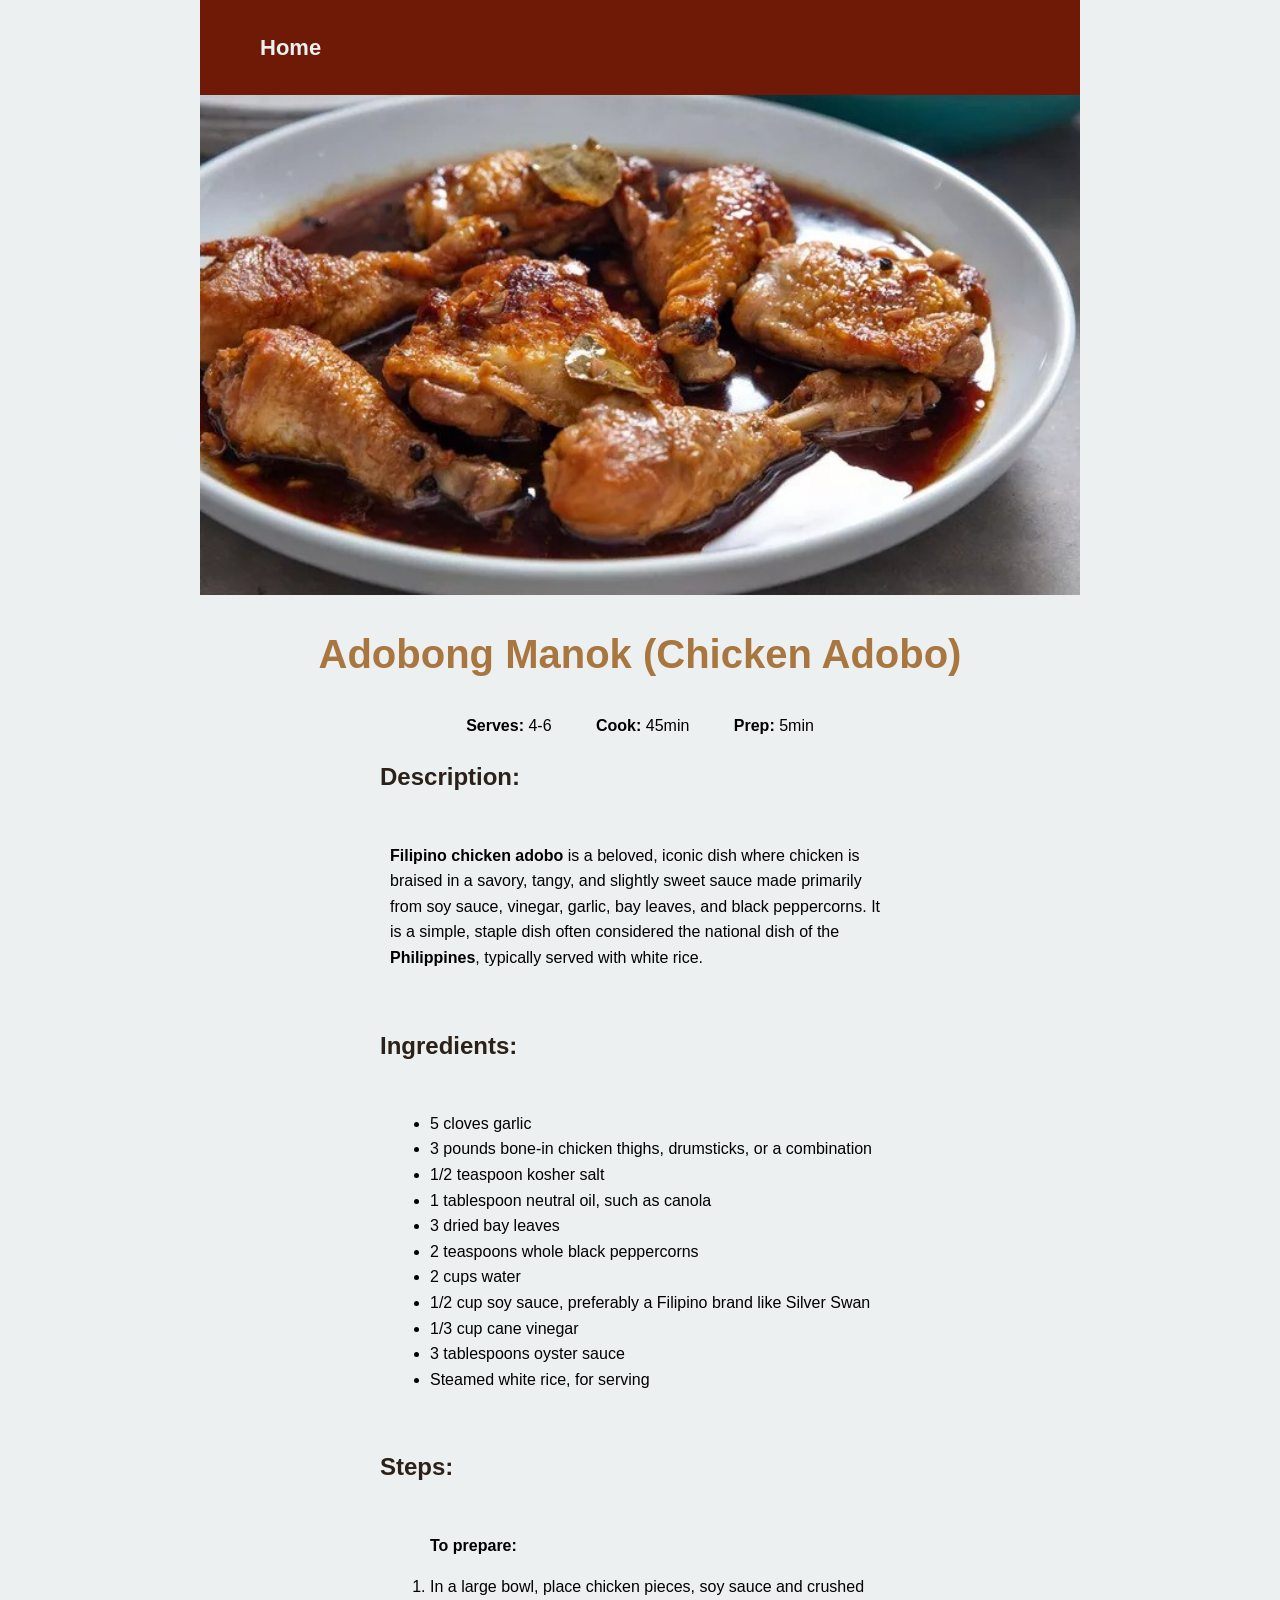
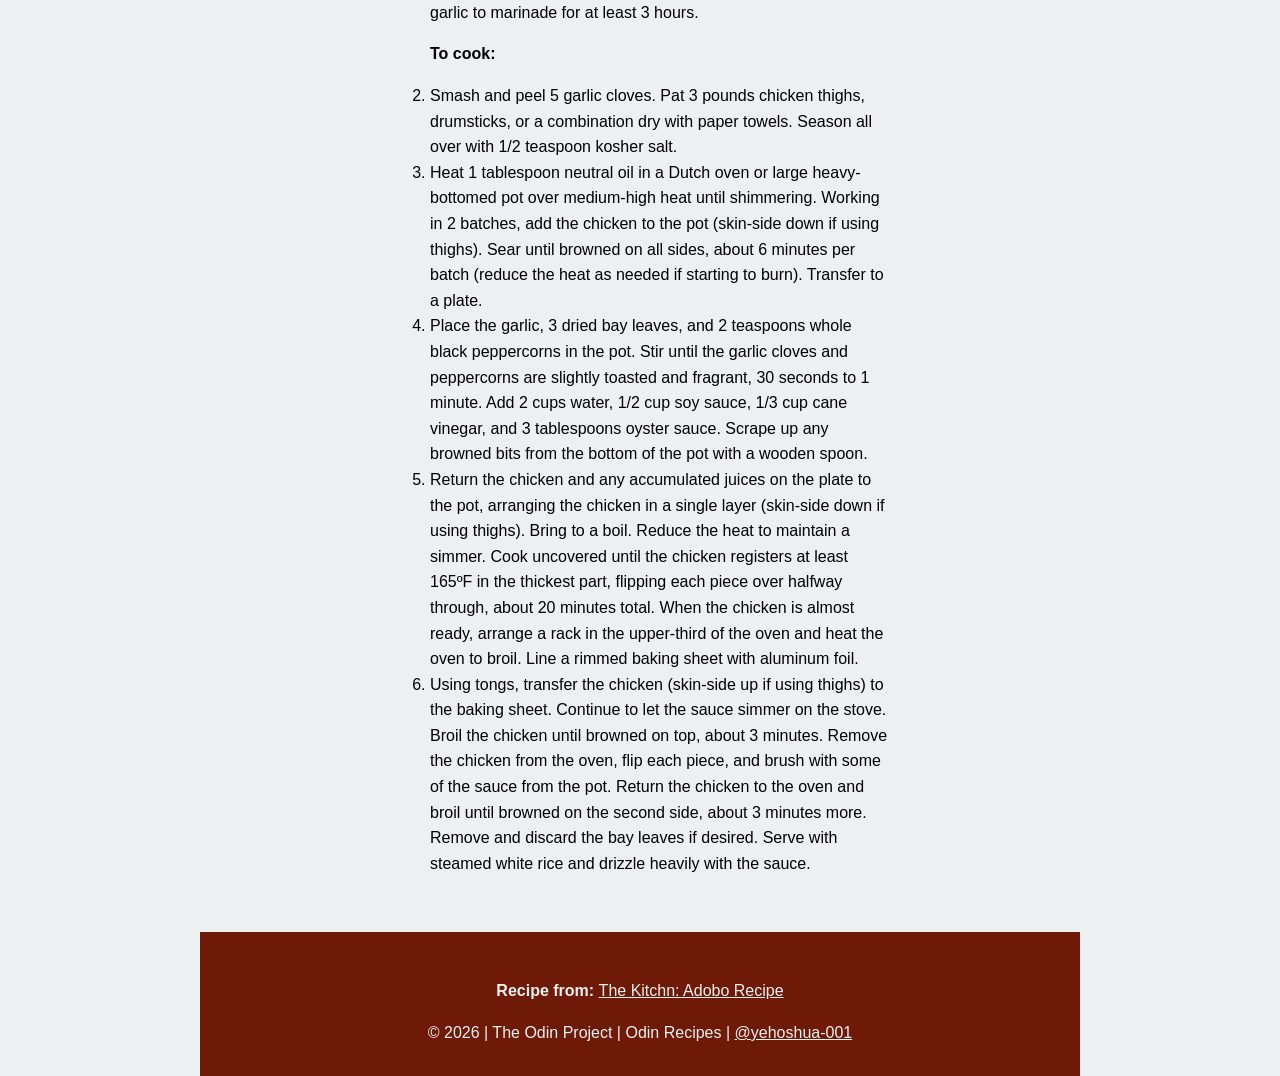
==== recipes/adobo.html @ 8dfc2c0f "Edit and overhaul the entire project Edit the index.html and its style.css. Edit the recipes html, r" ====
<!DOCTYPE html>
<html lang="en">
    <head>
        <meta charset="UTF-8">
        <meta name="viewport" content="width=device-width, initial-scale=1.0">
        <title>Adobo Recipe</title>
        <link rel="stylesheet" href="../css/adobo.css">
    </head>

    <body>
        <header>
            <a class="header" href="../index.html">Home</a>
        </header>

        <div class="images">
            <img class="adobo" src="../images/chicken-adobo-from-serious-eats.jpg" alt="Adobong Manok (Chicken Adobo)">
        </div>

        <h1>Adobong Manok (Chicken Adobo)</h1>

        <div class="note">
            <p class="serve"><strong>Serves:</strong> 4-6</p>
            <p class="cook"><strong>Cook:</strong> 45min</p>
            <p class="prep"><strong>Prep:</strong> 5min</p>
        </div>
                
        <h2>Description:</h2>
        <div class="description">
            <p><strong>Filipino chicken adobo</strong> is a beloved, iconic dish where chicken is braised in a savory, tangy, and slightly sweet sauce made primarily from soy sauce, vinegar, garlic, bay leaves, and black peppercorns. It is a simple, staple dish often considered the national dish of the <strong>Philippines</strong>, typically served with white rice.</p>
        </div>

        <h2>Ingredients:</h2>
        <div class="ingredients">
            <ul>
                <li>5 cloves garlic</li>
                <li>3 pounds bone-in chicken thighs, drumsticks, or a combination</li>
                <li>1/2 teaspoon kosher salt</li>
                <li>1 tablespoon neutral oil, such as canola</li>
                <li>3 dried bay leaves</li>
                <li>2 teaspoons whole black peppercorns</li>
                <li>2 cups water</li>
                <li>1/2 cup soy sauce, preferably a Filipino brand like Silver Swan</li>
                <li>1/3 cup cane vinegar</li>
                <li>3 tablespoons oyster sauce</li>
                <li>Steamed white rice, for serving</li>
            </ul>
        </div>

        <h2>Steps:</h2>
        <div class="steps">
            <ol>
                <p><strong>To prepare:</strong></p>
                <li>In a large bowl, place chicken pieces, soy sauce and crushed garlic to marinade for at least 3 hours.</li>
                <p><strong>To cook:</strong></p>
                <li>Smash and peel 5 garlic cloves. Pat 3 pounds chicken thighs, drumsticks, or a combination dry with paper towels.
                    Season all over with 1/2 teaspoon kosher salt.</li>
                <li>Heat 1 tablespoon neutral oil in a Dutch oven or large heavy-bottomed pot over medium-high heat until shimmering. 
                    Working in 2 batches, add the chicken to the pot (skin-side down if using thighs). Sear until browned on all sides, 
                    about 6 minutes per batch (reduce the heat as needed if starting to burn). Transfer to a plate.</li>
                <li>Place the garlic, 3 dried bay leaves, and 2 teaspoons whole black peppercorns in the pot. 
                    Stir until the garlic cloves and peppercorns are slightly toasted and fragrant, 30 seconds to 1 minute. 
                    Add 2 cups water, 1/2 cup soy sauce, 1/3 cup cane vinegar, and 3 tablespoons oyster sauce. 
                    Scrape up any browned bits from the bottom of the pot with a wooden spoon.</li>
                <li>Return the chicken and any accumulated juices on the plate to the pot, arranging the chicken in a single layer (skin-side down if using thighs). 
                    Bring to a boil. Reduce the heat to maintain a simmer. Cook uncovered until the chicken registers at least 165ºF in the thickest part, 
                    flipping each piece over halfway through, about 20 minutes total. When the chicken is almost ready, arrange a rack in the upper-third of the oven and heat the oven to broil. 
                    Line a rimmed baking sheet with aluminum foil.</li>
                <li>Using tongs, transfer the chicken (skin-side up if using thighs) to the baking sheet. Continue to let the sauce simmer on the stove. 
                    Broil the chicken until browned on top, about 3 minutes. Remove the chicken from the oven, flip each piece, and brush with some of the sauce from the pot. 
                    Return the chicken to the oven and broil until browned on the second side, about 3 minutes more. Remove and discard the bay leaves if desired. 
                    Serve with steamed white rice and drizzle heavily with the sauce.</li>
            </ol>            
        </div>

        <footer>
            <p><strong>Recipe from: </strong><a class="footerlink" href="https://www.thekitchn.com/filipino-chicken-adobo-recipe-23652486" target="_blank">The Kitchn: Adobo Recipe</a></p>
            &copy; 2026 | The Odin Project | Odin Recipes | <a class="creator" href="https://github.com/yehoshua-001/odin-recipes">@yehoshua-001</a>
        </footer>
    </body>
</html>
---- css/adobo.css ----
* {
    box-sizing: border-box;
}

body {
    font-family: Verdana, Garamond, "Gill Sans", sans-serif;
    font-size: 1rem;
    line-height: 1.6;
    background-color: #ECF0F1;
    margin-top: 0;
    margin-bottom: 0;
    margin-left: 200px;
    margin-right: 200px;
}

header,
.header {
    font-size: 22px;
    font-weight: 700;
    text-align: start;
    background-color: #6F1A07;
    color: #ECF0F1;
    margin: 0;
    padding: 30px;
    text-decoration: none;
}

.images {
    background-color: black;
    height: 500px;
    width: auto;
}

.adobo {
    width: 100%;
    height: 100%;
    object-fit: cover;
}

h1 {
    color: #A8763E;
    font-size: 40px;
    text-align: center;
}

.note {
    text-align: center;
}

.serve,
.cook,
.prep {
    display: inline;
    margin: 20px;
}

h2 {
    color: #2B2118;
    margin-left: 180px;
}

.description {
    margin-bottom: 30px;
    margin-left: 180px;
    margin-right: 180px;
    padding: 10px;
}

.ingredients,
.steps {
    margin-bottom: 30px;
    margin-left: 180px;
    margin-right: 180px;
    padding: 10px;
}

footer {
    text-align: center;
    padding: 30px;
    background-color: #6F1A07;
    color: #ECF0F1;
}

.footerlink,
.creator {
    font-size: 16px;
    color: #ECF0F1;
}
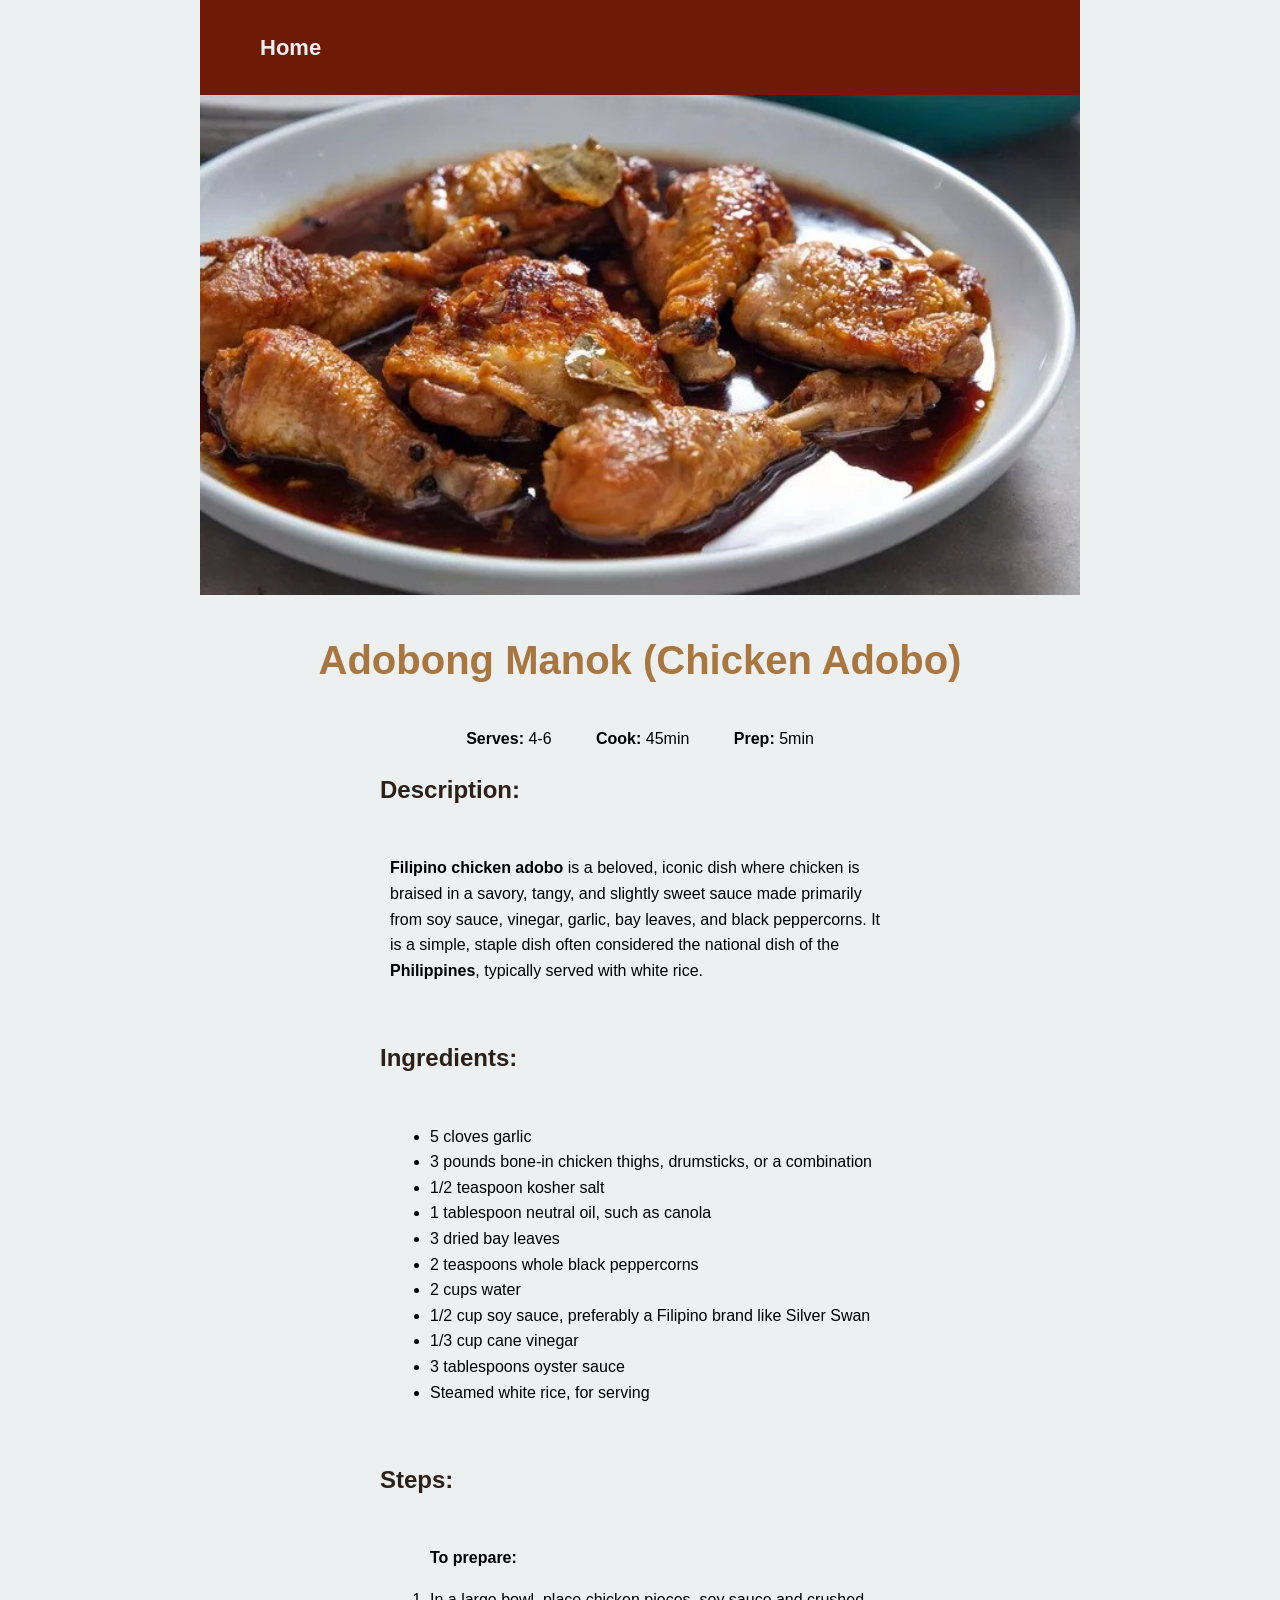
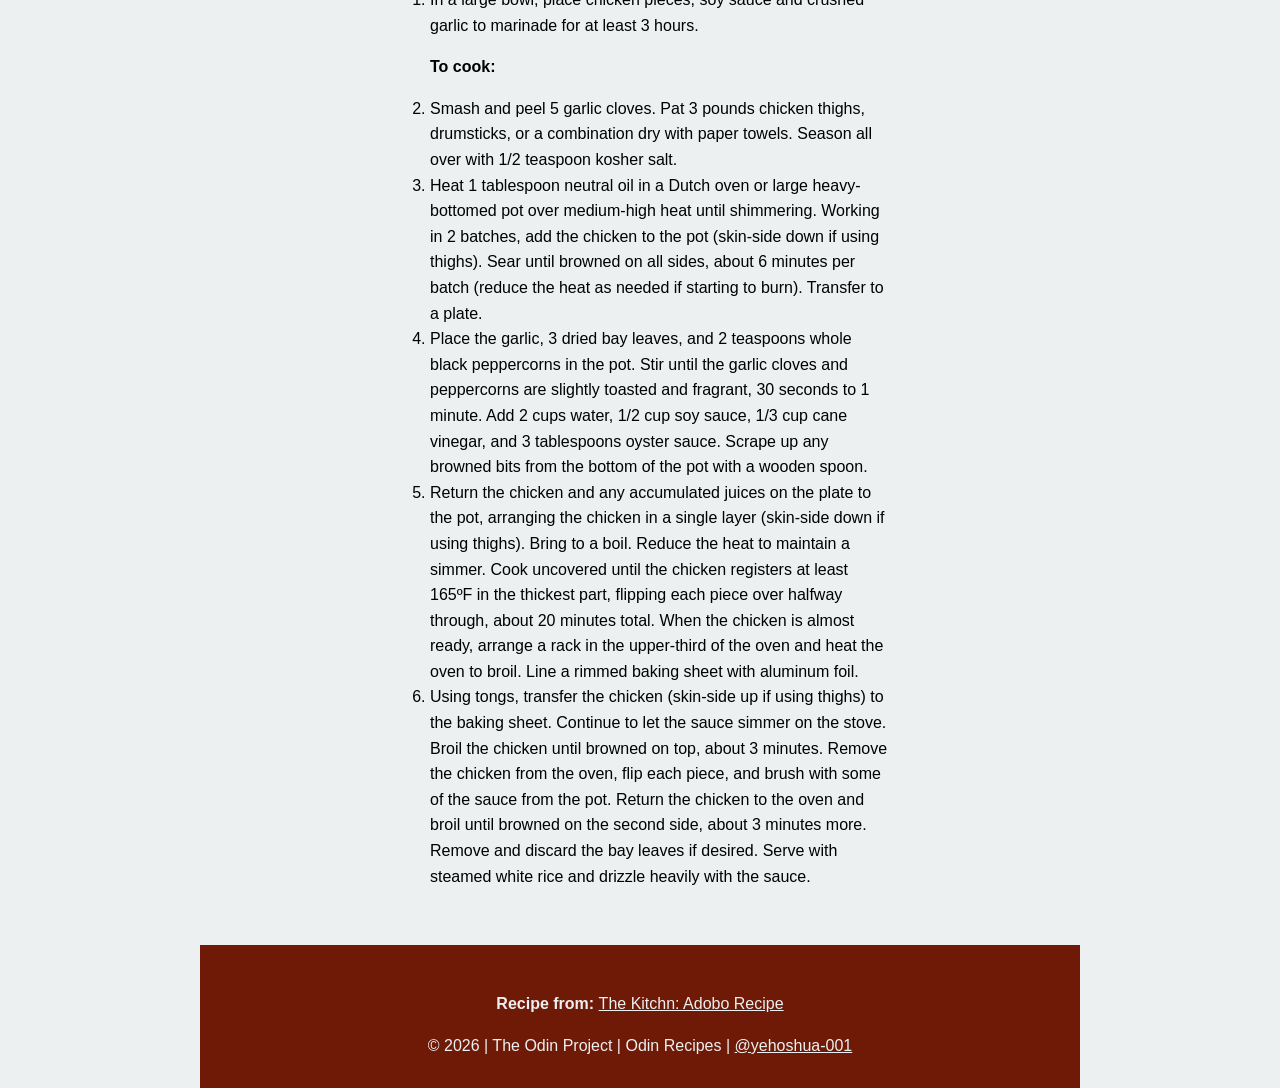
==== commit b5b86ac5: "Edit adobo.html Add <main> and <section> elements for better margin and wrapping." ====
--- a/recipes/adobo.html
+++ b/recipes/adobo.html
@@ -12,65 +12,79 @@
             <a class="header" href="../index.html">Home</a>
         </header>
 
-        <div class="images">
-            <img class="adobo" src="../images/chicken-adobo-from-serious-eats.jpg" alt="Adobong Manok (Chicken Adobo)">
-        </div>
+        <main>
+            <section>
+                <div class="images">
+                    <img class="adobo" src="../images/chicken-adobo-from-serious-eats.jpg" alt="Adobong Manok (Chicken Adobo)">
+                </div>                
+            </section>
 
-        <h1>Adobong Manok (Chicken Adobo)</h1>
+            <section>
+                <h1>Adobong Manok (Chicken Adobo)</h1>                
+            </section>
 
-        <div class="note">
-            <p class="serve"><strong>Serves:</strong> 4-6</p>
-            <p class="cook"><strong>Cook:</strong> 45min</p>
-            <p class="prep"><strong>Prep:</strong> 5min</p>
-        </div>
-                
-        <h2>Description:</h2>
-        <div class="description">
-            <p><strong>Filipino chicken adobo</strong> is a beloved, iconic dish where chicken is braised in a savory, tangy, and slightly sweet sauce made primarily from soy sauce, vinegar, garlic, bay leaves, and black peppercorns. It is a simple, staple dish often considered the national dish of the <strong>Philippines</strong>, typically served with white rice.</p>
-        </div>
+            <section>
+                <div class="note">
+                    <p class="serve"><strong>Serves:</strong> 4-6</p>
+                    <p class="cook"><strong>Cook:</strong> 45min</p>
+                    <p class="prep"><strong>Prep:</strong> 5min</p>
+                </div>                
+            </section>
 
-        <h2>Ingredients:</h2>
-        <div class="ingredients">
-            <ul>
-                <li>5 cloves garlic</li>
-                <li>3 pounds bone-in chicken thighs, drumsticks, or a combination</li>
-                <li>1/2 teaspoon kosher salt</li>
-                <li>1 tablespoon neutral oil, such as canola</li>
-                <li>3 dried bay leaves</li>
-                <li>2 teaspoons whole black peppercorns</li>
-                <li>2 cups water</li>
-                <li>1/2 cup soy sauce, preferably a Filipino brand like Silver Swan</li>
-                <li>1/3 cup cane vinegar</li>
-                <li>3 tablespoons oyster sauce</li>
-                <li>Steamed white rice, for serving</li>
-            </ul>
-        </div>
+            <section>
+                <h2>Description:</h2>
+                <div class="description">
+                    <p><strong>Filipino chicken adobo</strong> is a beloved, iconic dish where chicken is braised in a savory, tangy, and slightly sweet sauce made primarily from soy sauce, vinegar, garlic, bay leaves, and black peppercorns. It is a simple, staple dish often considered the national dish of the <strong>Philippines</strong>, typically served with white rice.</p>
+                </div>                
+            </section>
 
-        <h2>Steps:</h2>
-        <div class="steps">
-            <ol>
-                <p><strong>To prepare:</strong></p>
-                <li>In a large bowl, place chicken pieces, soy sauce and crushed garlic to marinade for at least 3 hours.</li>
-                <p><strong>To cook:</strong></p>
-                <li>Smash and peel 5 garlic cloves. Pat 3 pounds chicken thighs, drumsticks, or a combination dry with paper towels.
-                    Season all over with 1/2 teaspoon kosher salt.</li>
-                <li>Heat 1 tablespoon neutral oil in a Dutch oven or large heavy-bottomed pot over medium-high heat until shimmering. 
-                    Working in 2 batches, add the chicken to the pot (skin-side down if using thighs). Sear until browned on all sides, 
-                    about 6 minutes per batch (reduce the heat as needed if starting to burn). Transfer to a plate.</li>
-                <li>Place the garlic, 3 dried bay leaves, and 2 teaspoons whole black peppercorns in the pot. 
-                    Stir until the garlic cloves and peppercorns are slightly toasted and fragrant, 30 seconds to 1 minute. 
-                    Add 2 cups water, 1/2 cup soy sauce, 1/3 cup cane vinegar, and 3 tablespoons oyster sauce. 
-                    Scrape up any browned bits from the bottom of the pot with a wooden spoon.</li>
-                <li>Return the chicken and any accumulated juices on the plate to the pot, arranging the chicken in a single layer (skin-side down if using thighs). 
-                    Bring to a boil. Reduce the heat to maintain a simmer. Cook uncovered until the chicken registers at least 165ºF in the thickest part, 
-                    flipping each piece over halfway through, about 20 minutes total. When the chicken is almost ready, arrange a rack in the upper-third of the oven and heat the oven to broil. 
-                    Line a rimmed baking sheet with aluminum foil.</li>
-                <li>Using tongs, transfer the chicken (skin-side up if using thighs) to the baking sheet. Continue to let the sauce simmer on the stove. 
-                    Broil the chicken until browned on top, about 3 minutes. Remove the chicken from the oven, flip each piece, and brush with some of the sauce from the pot. 
-                    Return the chicken to the oven and broil until browned on the second side, about 3 minutes more. Remove and discard the bay leaves if desired. 
-                    Serve with steamed white rice and drizzle heavily with the sauce.</li>
-            </ol>            
-        </div>
+            <section>
+                <h2>Ingredients:</h2>
+                <div class="ingredients">
+                    <ul>
+                        <li>5 cloves garlic</li>
+                        <li>3 pounds bone-in chicken thighs, drumsticks, or a combination</li>
+                        <li>1/2 teaspoon kosher salt</li>
+                        <li>1 tablespoon neutral oil, such as canola</li>
+                        <li>3 dried bay leaves</li>
+                        <li>2 teaspoons whole black peppercorns</li>
+                        <li>2 cups water</li>
+                        <li>1/2 cup soy sauce, preferably a Filipino brand like Silver Swan</li>
+                        <li>1/3 cup cane vinegar</li>
+                        <li>3 tablespoons oyster sauce</li>
+                        <li>Steamed white rice, for serving</li>
+                    </ul>
+                </div>                
+            </section>
+
+            <section>
+                <h2>Steps:</h2>
+                <div class="steps">
+                    <ol>
+                        <p><strong>To prepare:</strong></p>
+                        <li>In a large bowl, place chicken pieces, soy sauce and crushed garlic to marinade for at least 3 hours.</li>
+                        <p><strong>To cook:</strong></p>
+                        <li>Smash and peel 5 garlic cloves. Pat 3 pounds chicken thighs, drumsticks, or a combination dry with paper towels.
+                            Season all over with 1/2 teaspoon kosher salt.</li>
+                        <li>Heat 1 tablespoon neutral oil in a Dutch oven or large heavy-bottomed pot over medium-high heat until shimmering. 
+                            Working in 2 batches, add the chicken to the pot (skin-side down if using thighs). Sear until browned on all sides, 
+                            about 6 minutes per batch (reduce the heat as needed if starting to burn). Transfer to a plate.</li>
+                        <li>Place the garlic, 3 dried bay leaves, and 2 teaspoons whole black peppercorns in the pot. 
+                            Stir until the garlic cloves and peppercorns are slightly toasted and fragrant, 30 seconds to 1 minute. 
+                            Add 2 cups water, 1/2 cup soy sauce, 1/3 cup cane vinegar, and 3 tablespoons oyster sauce. 
+                            Scrape up any browned bits from the bottom of the pot with a wooden spoon.</li>
+                        <li>Return the chicken and any accumulated juices on the plate to the pot, arranging the chicken in a single layer (skin-side down if using thighs). 
+                            Bring to a boil. Reduce the heat to maintain a simmer. Cook uncovered until the chicken registers at least 165ºF in the thickest part, 
+                            flipping each piece over halfway through, about 20 minutes total. When the chicken is almost ready, arrange a rack in the upper-third of the oven and heat the oven to broil. 
+                            Line a rimmed baking sheet with aluminum foil.</li>
+                        <li>Using tongs, transfer the chicken (skin-side up if using thighs) to the baking sheet. Continue to let the sauce simmer on the stove. 
+                            Broil the chicken until browned on top, about 3 minutes. Remove the chicken from the oven, flip each piece, and brush with some of the sauce from the pot. 
+                            Return the chicken to the oven and broil until browned on the second side, about 3 minutes more. Remove and discard the bay leaves if desired. 
+                            Serve with steamed white rice and drizzle heavily with the sauce.</li>
+                    </ol>            
+                </div>                
+            </section>
+        </main>
 
         <footer>
             <p><strong>Recipe from: </strong><a class="footerlink" href="https://www.thekitchn.com/filipino-chicken-adobo-recipe-23652486" target="_blank">The Kitchn: Adobo Recipe</a></p>
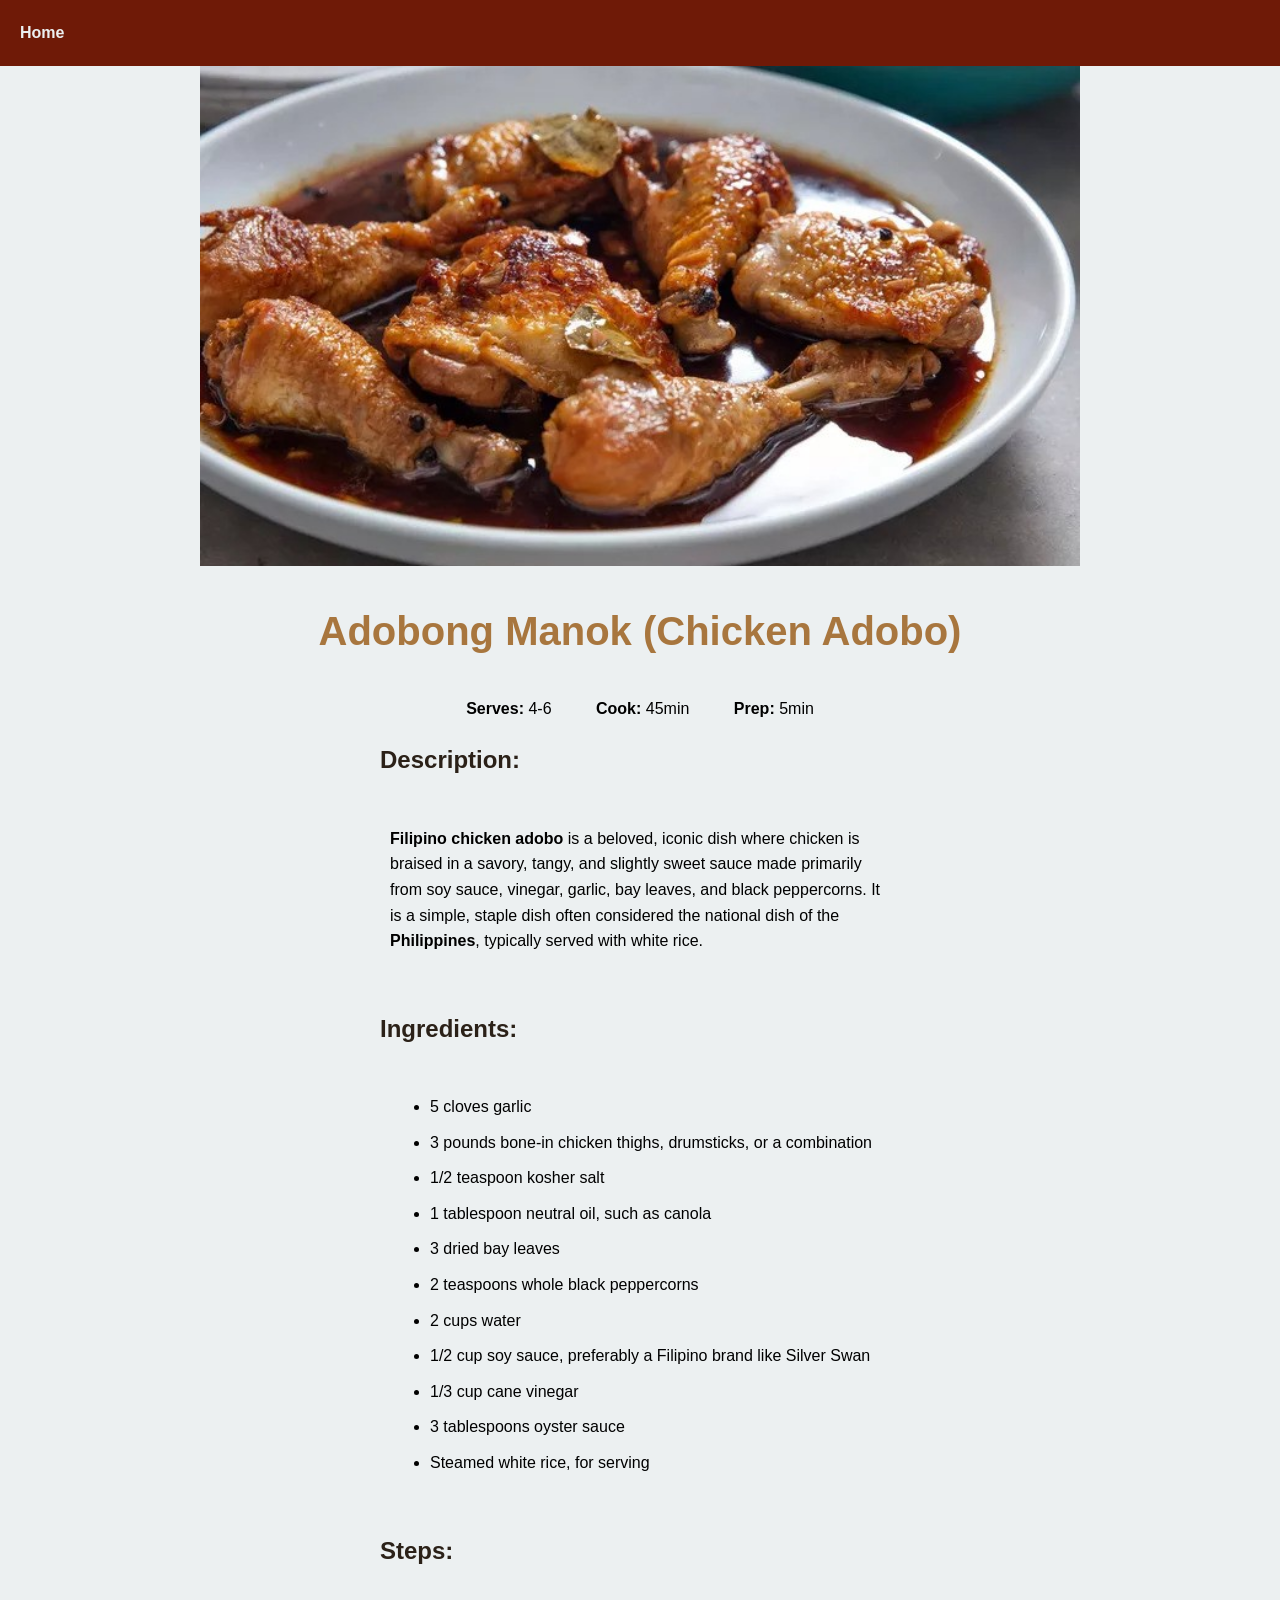
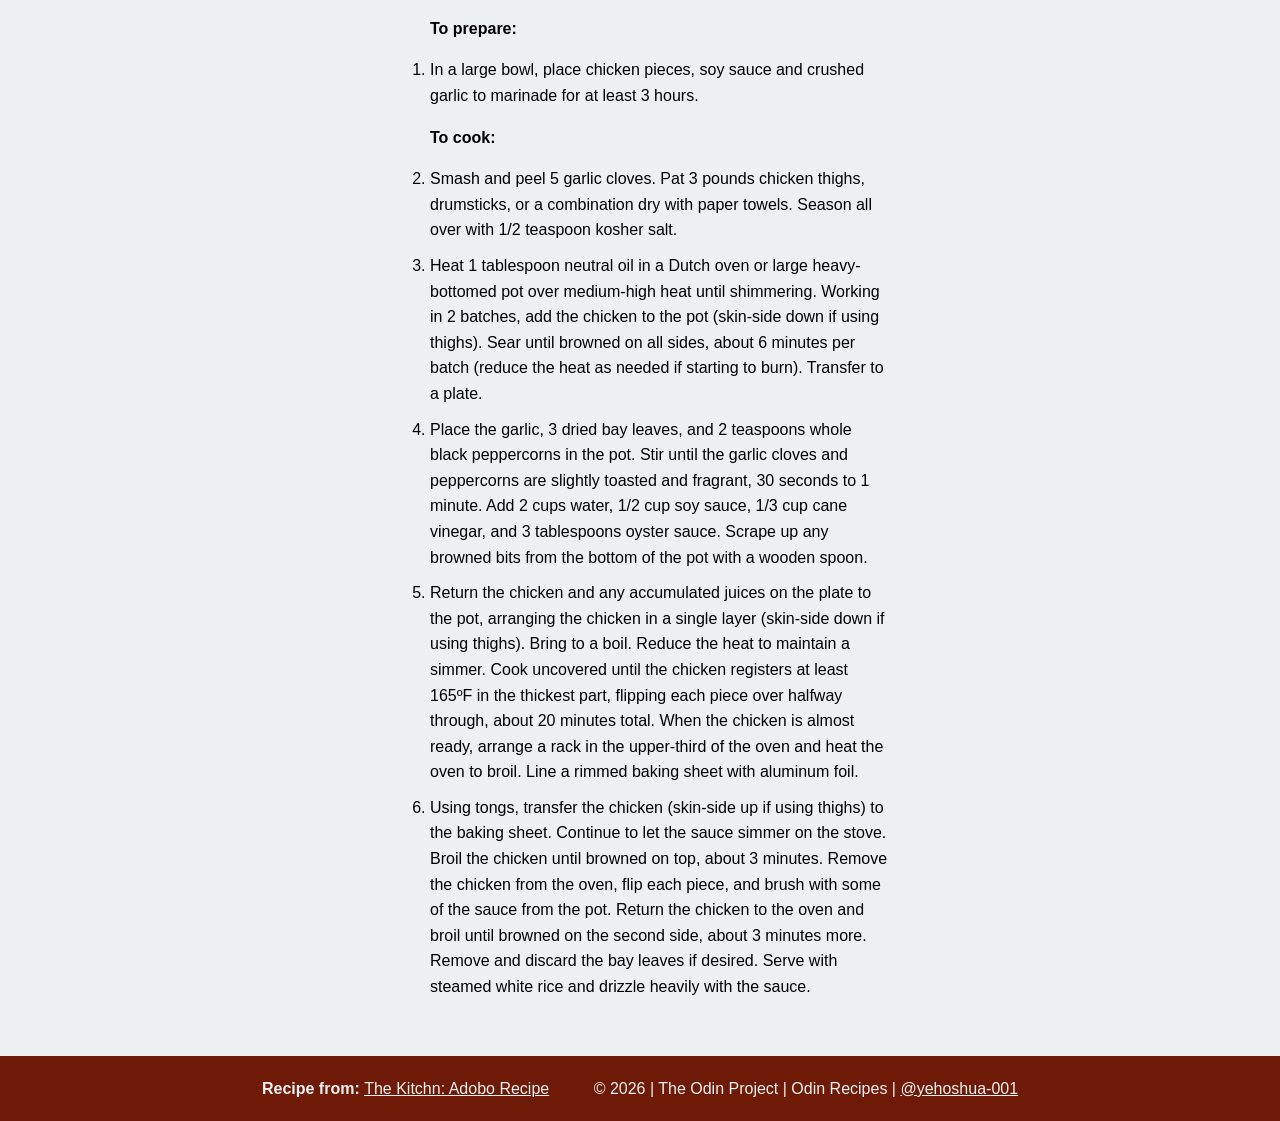
==== commit 4380dd2a: "Edit adobo.html and adobo.css Edit the header and footer." ====
--- a/recipes/adobo.html
+++ b/recipes/adobo.html
@@ -88,7 +88,7 @@
 
         <footer>
             <p><strong>Recipe from: </strong><a class="footerlink" href="https://www.thekitchn.com/filipino-chicken-adobo-recipe-23652486" target="_blank">The Kitchn: Adobo Recipe</a></p>
-            &copy; 2026 | The Odin Project | Odin Recipes | <a class="creator" href="https://github.com/yehoshua-001/odin-recipes">@yehoshua-001</a>
+            <p>&copy; 2026 | The Odin Project | Odin Recipes | <a class="creator" href="https://github.com/yehoshua-001/odin-recipes" target="_blank">@yehoshua-001</a></p>
         </footer>
     </body>
 </html>
--- a/css/adobo.css
+++ b/css/adobo.css
@@ -7,22 +7,26 @@
     font-size: 1rem;
     line-height: 1.6;
     background-color: #ECF0F1;
-    margin-top: 0;
-    margin-bottom: 0;
-    margin-left: 200px;
-    margin-right: 200px;
+    margin-block: 0;
+    margin-inline: 0;
 }
 
-header,
-.header {
-    font-size: 22px;
+header {
+    font-size: 1rem;
     font-weight: 700;
     text-align: start;
     background-color: #6F1A07;
+    padding: 20px;
+}
+
+.header {
+    margin: 0;
     color: #ECF0F1;
-    margin: 0;
-    padding: 30px;
     text-decoration: none;
+}
+
+main {
+    margin-inline: 200px;
 }
 
 .images {
@@ -74,15 +78,25 @@
     padding: 10px;
 }
 
+li {
+    margin-block: 10px;
+}
+
 footer {
     text-align: center;
-    padding: 30px;
+    padding: 20px;
     background-color: #6F1A07;
     color: #ECF0F1;
 }
 
+footer p {
+    font-size: 1rem;
+    display: inline-block;
+    margin: 0;
+    margin-inline: 20px;
+}
+
 .footerlink,
 .creator {
-    font-size: 16px;
     color: #ECF0F1;
 }
